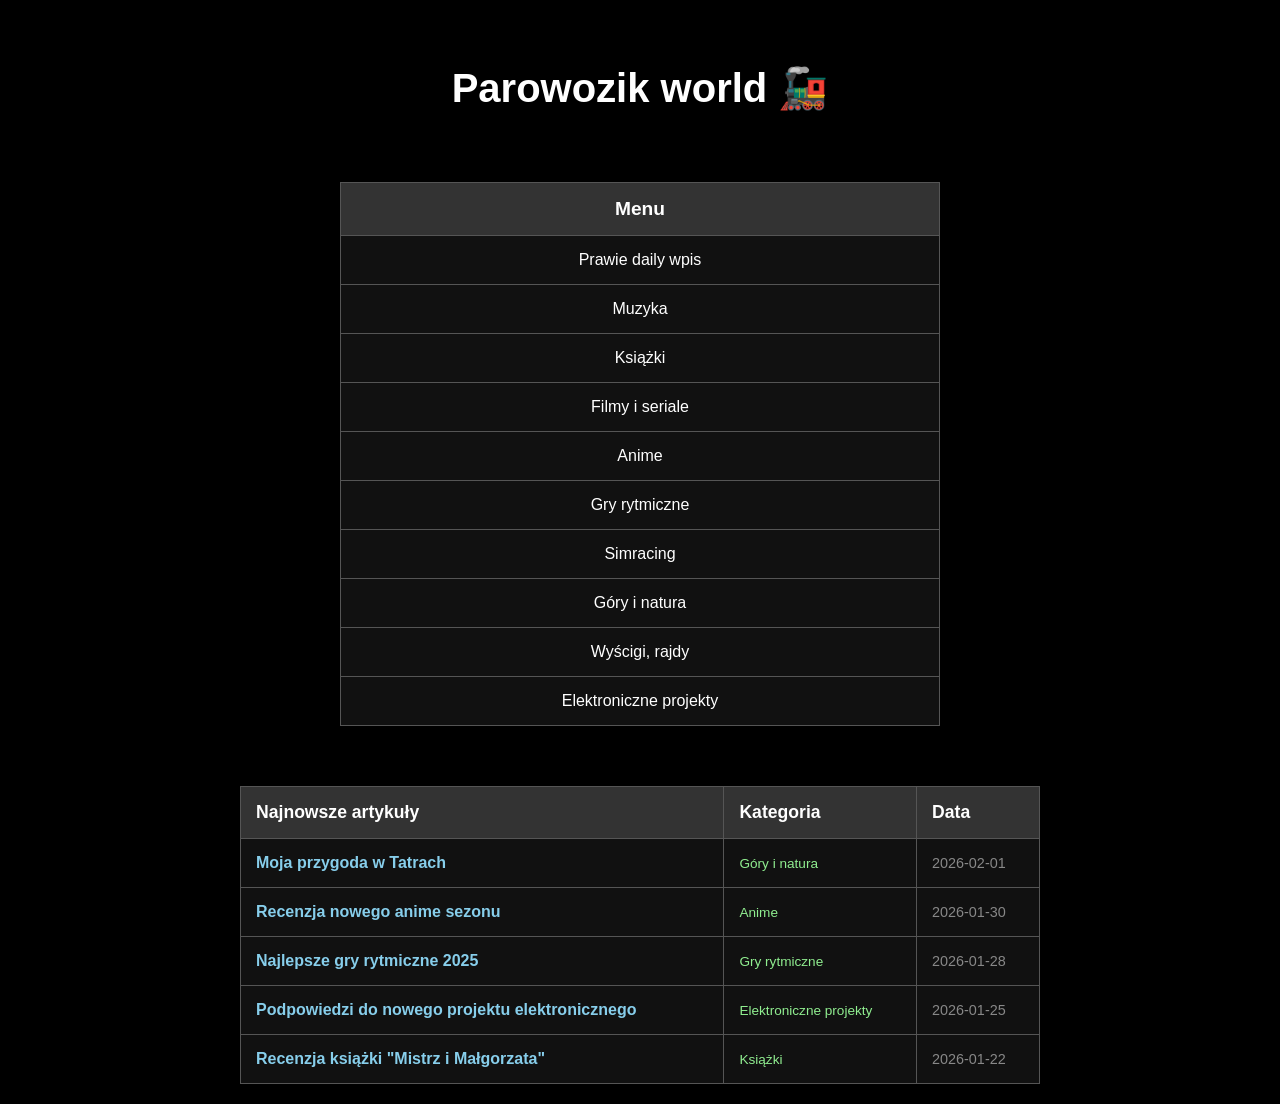
==== index.html @ 28fb890e "Pierwsza strona" ====
<!DOCTYPE html>
<html lang="pl">
<head>
    <meta charset="UTF-8">
    <meta name="viewport" content="width=device-width, initial-scale=1.0">
    <title>Parowozik world</title>
    <style>
        * {
            margin: 0;
            padding: 0;
            box-sizing: border-box;
        }

        body {
            background-color: #000000;
            color: #ffffff;
            font-family: Arial, sans-serif;
            min-height: 100vh;
            display: flex;
            flex-direction: column;
            align-items: center;
            padding: 20px;
        }

        .logo {
            margin-top: 30px;
            margin-bottom: 50px;
            text-align: center;
        }

        .logo img {
            max-width: 200px;
            height: auto;
        }

        .logo h1 {
            font-size: 2.5em;
            margin-top: 15px;
        }

        .menu {
            margin-top: 20px;
            border-collapse: collapse;
            width: 100%;
            max-width: 600px;
        }

        .menu th {
            background-color: #333333;
            padding: 15px;
            text-align: center;
            font-size: 1.2em;
            border: 1px solid #555555;
        }

        .menu td {
            padding: 15px;
            text-align: center;
            border: 1px solid #555555;
            background-color: #111111;
            cursor: pointer;
            transition: background-color 0.3s ease;
        }

        .menu td:hover {
            background-color: #333333;
        }

        .menu td a {
            color: #ffffff;
            text-decoration: none;
            display: block;
        }

        .menu td a:hover {
            text-decoration: underline;
        }

        .articles {
            margin-top: 60px;
            border-collapse: collapse;
            width: 100%;
            max-width: 800px;
        }

        .articles th {
            background-color: #333333;
            padding: 15px;
            text-align: left;
            font-size: 1.1em;
            border: 1px solid #555555;
        }

        .articles td {
            padding: 15px;
            border: 1px solid #555555;
            background-color: #111111;
        }

        .articles tr:hover {
            background-color: #1a1a1a;
        }

        .article-title {
            color: #87ceeb;
            font-weight: bold;
            cursor: pointer;
        }

        .article-title:hover {
            text-decoration: underline;
            color: #00bfff;
        }

        .article-date {
            color: #888888;
            font-size: 0.9em;
        }

        .article-category {
            color: #90ee90;
            font-size: 0.85em;
        }

        .snowflake {
            position: fixed;
            top: -10px;
            pointer-events: none;
            user-select: none;
            animation: fall linear forwards;
            width: 4px;
            height: 4px;
            background-color: #ffffff;
        }

        @keyframes fall {
            0% {
                transform: translateY(0) translateX(0);
                opacity: 1;
            }
            25% {
                transform: translateY(25vh) translateX(20px);
            }
            50% {
                transform: translateY(50vh) translateX(-15px);
            }
            75% {
                transform: translateY(75vh) translateX(25px);
            }
            100% {
                transform: translateY(100vh) translateX(0);
                opacity: 0;
            }
        }
    </style>
</head>
<body>
    <div class="logo">
        <h1>Parowozik world 🚂</h1>
    </div>

    <table class="menu">
        <thead>
            <tr>
                <th>Menu</th>
            </tr>
        </thead>
        <tbody>
             <tr>
                <td><a href="#about">Prawie daily wpis</a></td>
            </tr>
            <tr>
                <td><a href="#about">Muzyka</a></td>
            </tr>
            <tr>
                <td><a href="#projects">Książki</a></td>
            </tr>
            <tr>
                <td><a href="#blog">Filmy i seriale</a></td>
            </tr>
            <tr>
                <td><a href="#contact">Anime</a></td>
            </tr>
            <tr>
                <td><a href="#gallery">Gry rytmiczne</a></td>
            </tr>
             <tr>
                <td><a href="#gallery">Simracing</a></td>
            </tr>
             <tr>
                <td><a href="#gallery">Góry i natura</a></td>
            </tr>
             <tr>
                <td><a href="#gallery">Wyścigi, rajdy</a></td>
            </tr>
             <tr>
                <td><a href="#gallery">Elektroniczne projekty</a></td>
            </tr>
        </tbody>
    </table>

    <table class="articles">
        <thead>
            <tr>
                <th>Najnowsze artykuły</th>
                <th>Kategoria</th>
                <th>Data</th>
            </tr>
        </thead>
        <tbody>
            <tr>
                <td><span class="article-title">Moja przygoda w Tatrach</span></td>
                <td><span class="article-category">Góry i natura</span></td>
                <td><span class="article-date">2026-02-01</span></td>
            </tr>
            <tr>
                <td><span class="article-title">Recenzja nowego anime sezonu</span></td>
                <td><span class="article-category">Anime</span></td>
                <td><span class="article-date">2026-01-30</span></td>
            </tr>
            <tr>
                <td><span class="article-title">Najlepsze gry rytmiczne 2025</span></td>
                <td><span class="article-category">Gry rytmiczne</span></td>
                <td><span class="article-date">2026-01-28</span></td>
            </tr>
            <tr>
                <td><span class="article-title">Podpowiedzi do nowego projektu elektronicznego</span></td>
                <td><span class="article-category">Elektroniczne projekty</span></td>
                <td><span class="article-date">2026-01-25</span></td>
            </tr>
            <tr>
                <td><span class="article-title">Recenzja książki "Mistrz i Małgorzata"</span></td>
                <td><span class="article-category">Książki</span></td>
                <td><span class="article-date">2026-01-22</span></td>
            </tr>
        </tbody>
    </table>

    <script>
        function createSnow() {
            const snowflake = document.createElement('div');
            snowflake.classList.add('snowflake');
            
            // Random horizontal position
            snowflake.style.left = Math.random() * window.innerWidth + 'px';
            snowflake.style.animationDuration = Math.random() * 4 + 3 + 's';
            
            document.body.appendChild(snowflake);
            
            // Remove snowflake after it falls off screen
            setTimeout(() => snowflake.remove(), 8000);
        }
        
        // Create snowflakes continuously
        setInterval(createSnow, 100);
    </script>
</body>
</html>
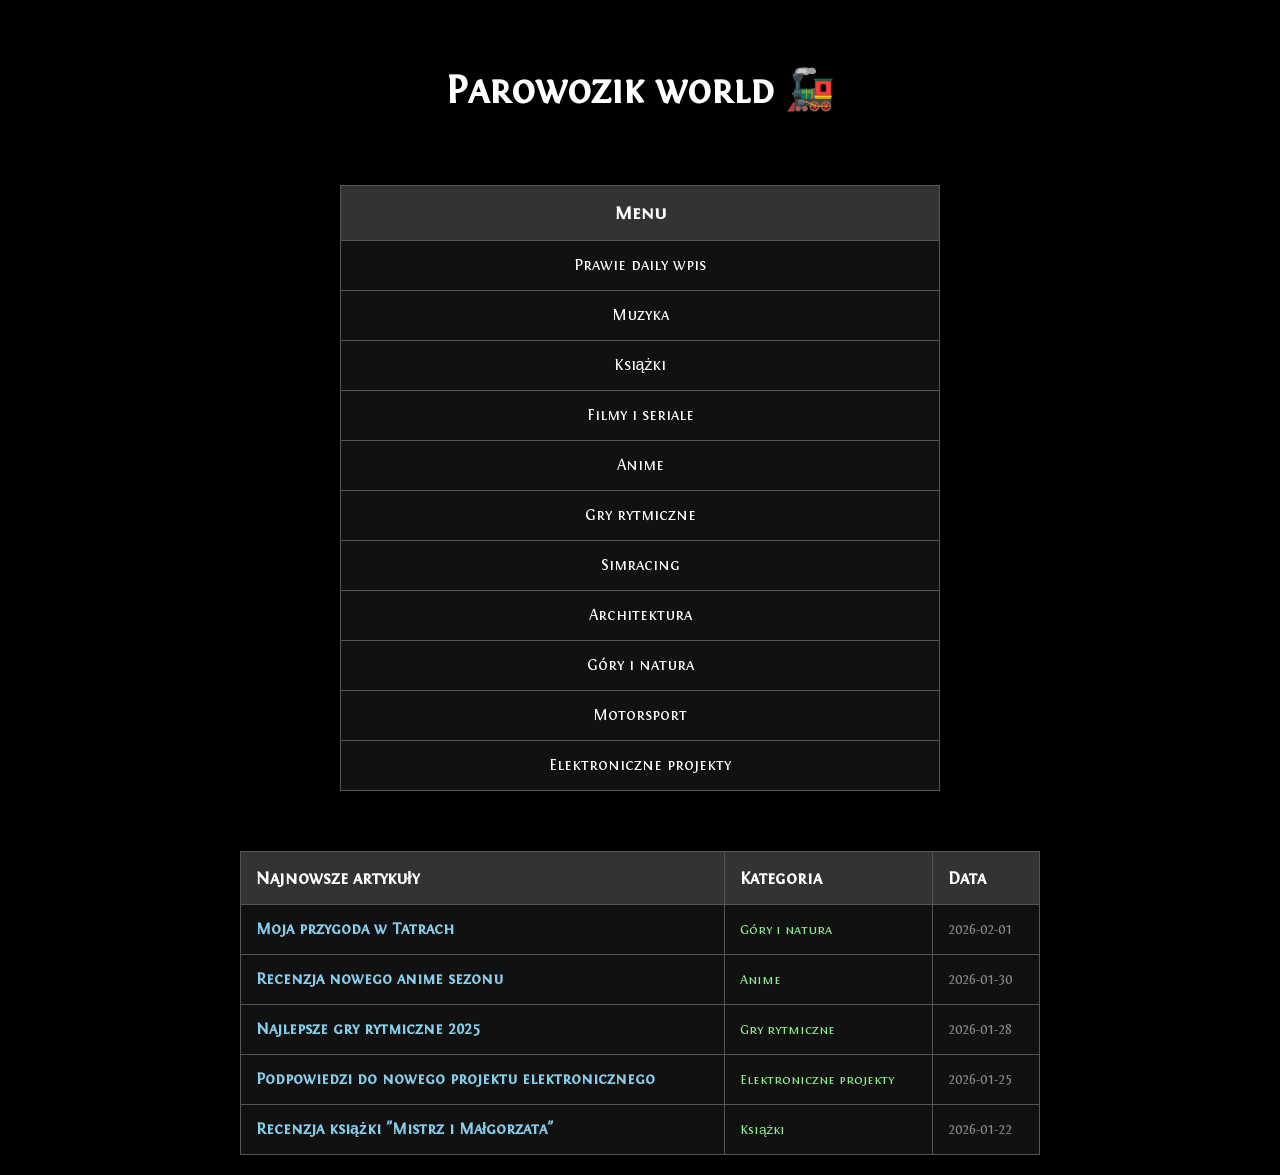
==== commit 559a1304: "Pierwsza strona Dodałem osobny css i js. Logo odnosi do głównej strony. Font to Fontin. Można teraz " ====
--- a/index.html
+++ b/index.html
@@ -1,162 +1,19 @@
 <!DOCTYPE html>
 <html lang="pl">
 <head>
+
     <meta charset="UTF-8">
     <meta name="viewport" content="width=device-width, initial-scale=1.0">
     <title>Parowozik world</title>
-    <style>
-        * {
-            margin: 0;
-            padding: 0;
-            box-sizing: border-box;
-        }
+    <link rel="stylesheet" href="styles.css">
 
-        body {
-            background-color: #000000;
-            color: #ffffff;
-            font-family: Arial, sans-serif;
-            min-height: 100vh;
-            display: flex;
-            flex-direction: column;
-            align-items: center;
-            padding: 20px;
-        }
-
-        .logo {
-            margin-top: 30px;
-            margin-bottom: 50px;
-            text-align: center;
-        }
-
-        .logo img {
-            max-width: 200px;
-            height: auto;
-        }
-
-        .logo h1 {
-            font-size: 2.5em;
-            margin-top: 15px;
-        }
-
-        .menu {
-            margin-top: 20px;
-            border-collapse: collapse;
-            width: 100%;
-            max-width: 600px;
-        }
-
-        .menu th {
-            background-color: #333333;
-            padding: 15px;
-            text-align: center;
-            font-size: 1.2em;
-            border: 1px solid #555555;
-        }
-
-        .menu td {
-            padding: 15px;
-            text-align: center;
-            border: 1px solid #555555;
-            background-color: #111111;
-            cursor: pointer;
-            transition: background-color 0.3s ease;
-        }
-
-        .menu td:hover {
-            background-color: #333333;
-        }
-
-        .menu td a {
-            color: #ffffff;
-            text-decoration: none;
-            display: block;
-        }
-
-        .menu td a:hover {
-            text-decoration: underline;
-        }
-
-        .articles {
-            margin-top: 60px;
-            border-collapse: collapse;
-            width: 100%;
-            max-width: 800px;
-        }
-
-        .articles th {
-            background-color: #333333;
-            padding: 15px;
-            text-align: left;
-            font-size: 1.1em;
-            border: 1px solid #555555;
-        }
-
-        .articles td {
-            padding: 15px;
-            border: 1px solid #555555;
-            background-color: #111111;
-        }
-
-        .articles tr:hover {
-            background-color: #1a1a1a;
-        }
-
-        .article-title {
-            color: #87ceeb;
-            font-weight: bold;
-            cursor: pointer;
-        }
-
-        .article-title:hover {
-            text-decoration: underline;
-            color: #00bfff;
-        }
-
-        .article-date {
-            color: #888888;
-            font-size: 0.9em;
-        }
-
-        .article-category {
-            color: #90ee90;
-            font-size: 0.85em;
-        }
-
-        .snowflake {
-            position: fixed;
-            top: -10px;
-            pointer-events: none;
-            user-select: none;
-            animation: fall linear forwards;
-            width: 4px;
-            height: 4px;
-            background-color: #ffffff;
-        }
-
-        @keyframes fall {
-            0% {
-                transform: translateY(0) translateX(0);
-                opacity: 1;
-            }
-            25% {
-                transform: translateY(25vh) translateX(20px);
-            }
-            50% {
-                transform: translateY(50vh) translateX(-15px);
-            }
-            75% {
-                transform: translateY(75vh) translateX(25px);
-            }
-            100% {
-                transform: translateY(100vh) translateX(0);
-                opacity: 0;
-            }
-        }
-    </style>
 </head>
 <body>
+
     <div class="logo">
-        <h1>Parowozik world 🚂</h1>
+            <a href="index.html" style="text-decoration: none; color: inherit;">
+                <h1>Parowozik world 🚂</h1>
+            </a>
     </div>
 
     <table class="menu">
@@ -167,34 +24,37 @@
         </thead>
         <tbody>
              <tr>
-                <td><a href="#about">Prawie daily wpis</a></td>
+                <td><a href="daily.html">Prawie daily wpis</a></td>
             </tr>
             <tr>
-                <td><a href="#about">Muzyka</a></td>
+                <td><a href="muzyka.html">Muzyka</a></td>
             </tr>
             <tr>
-                <td><a href="#projects">Książki</a></td>
+                <td><a href="ksiazki.html">Książki</a></td>
             </tr>
             <tr>
-                <td><a href="#blog">Filmy i seriale</a></td>
+                <td><a href="filmy.html">Filmy i seriale</a></td>
             </tr>
             <tr>
-                <td><a href="#contact">Anime</a></td>
+                <td><a href="anime.html">Anime</a></td>
             </tr>
             <tr>
-                <td><a href="#gallery">Gry rytmiczne</a></td>
+                <td><a href="rytmiczne.html">Gry rytmiczne</a></td>
             </tr>
              <tr>
-                <td><a href="#gallery">Simracing</a></td>
+                <td><a href="simracing.html">Simracing</a></td>
+            </tr>
+            <tr>
+                <td><a href="architektura.html">Architektura</a></td>
             </tr>
              <tr>
-                <td><a href="#gallery">Góry i natura</a></td>
+                <td><a href="wycieczki.html">Góry i natura</a></td>
             </tr>
              <tr>
-                <td><a href="#gallery">Wyścigi, rajdy</a></td>
+                <td><a href="motorsport.html">Motorsport</a></td>
             </tr>
              <tr>
-                <td><a href="#gallery">Elektroniczne projekty</a></td>
+                <td><a href="projekty.html">Elektroniczne projekty</a></td>
             </tr>
         </tbody>
     </table>
@@ -236,23 +96,7 @@
         </tbody>
     </table>
 
-    <script>
-        function createSnow() {
-            const snowflake = document.createElement('div');
-            snowflake.classList.add('snowflake');
-            
-            // Random horizontal position
-            snowflake.style.left = Math.random() * window.innerWidth + 'px';
-            snowflake.style.animationDuration = Math.random() * 4 + 3 + 's';
-            
-            document.body.appendChild(snowflake);
-            
-            // Remove snowflake after it falls off screen
-            setTimeout(() => snowflake.remove(), 8000);
-        }
-        
-        // Create snowflakes continuously
-        setInterval(createSnow, 100);
-    </script>
+    <script src="scripts.js"></script>
+
 </body>
 </html>
--- a/styles.css
+++ b/styles.css
@@ -0,0 +1,155 @@
+* {
+    margin: 0;
+    padding: 0;
+    box-sizing: border-box;
+}
+
+@font-face {
+    font-family: 'Fontin';
+    src: url('fonts/Fontin-SmallCaps.woff2') format('woff2');
+    font-weight: 400;
+    font-style: normal;
+    font-display: swap;
+}
+
+body {
+    background-color: #000000;
+    color: #ffffff;
+    font-family: 'Fontin', Arial, sans-serif;
+    min-height: 100vh;
+    display: flex;
+    flex-direction: column;
+    align-items: center;
+    padding: 20px;
+}
+
+.logo {
+    margin-top: 30px;
+    margin-bottom: 50px;
+    text-align: center;
+}
+
+.logo img {
+    max-width: 200px;
+    height: auto;
+}
+
+.logo h1 {
+    font-size: 2.5em;
+    margin-top: 15px;
+}
+
+.menu {
+    margin-top: 20px;
+    border-collapse: collapse;
+    width: 100%;
+    max-width: 600px;
+}
+
+.menu th {
+    background-color: #333333;
+    padding: 15px;
+    text-align: center;
+    font-size: 1.2em;
+    border: 1px solid #555555;
+}
+
+.menu td {
+    padding: 15px;
+    text-align: center;
+    border: 1px solid #555555;
+    background-color: #111111;
+    cursor: pointer;
+    transition: background-color 0.3s ease;
+}
+
+.menu td:hover {
+    background-color: #333333;
+}
+
+.menu td a {
+    color: #ffffff;
+    text-decoration: none;
+    display: block;
+}
+
+.menu td a:hover {
+    text-decoration: underline;
+}
+
+.articles {
+    margin-top: 60px;
+    border-collapse: collapse;
+    width: 100%;
+    max-width: 800px;
+}
+
+.articles th {
+    background-color: #333333;
+    padding: 15px;
+    text-align: left;
+    font-size: 1.1em;
+    border: 1px solid #555555;
+}
+
+.articles td {
+    padding: 15px;
+    border: 1px solid #555555;
+    background-color: #111111;
+}
+
+.articles tr:hover {
+    background-color: #1a1a1a;
+}
+
+.article-title {
+    color: #87ceeb;
+    font-weight: bold;
+    cursor: pointer;
+}
+
+.article-title:hover {
+    text-decoration: underline;
+    color: #00bfff;
+}
+
+.article-date {
+    color: #888888;
+    font-size: 0.9em;
+}
+
+.article-category {
+    color: #90ee90;
+    font-size: 0.85em;
+}
+
+.snowflake {
+    position: fixed;
+    top: -10px;
+    pointer-events: none;
+    user-select: none;
+    animation: fall linear forwards;
+    width: 4px;
+    height: 4px;
+    background-color: #ffffff;
+}
+
+@keyframes fall {
+    0% {
+        transform: translateY(0) translateX(0);
+        opacity: 1;
+    }
+    25% {
+        transform: translateY(25vh) translateX(20px);
+    }
+    50% {
+        transform: translateY(50vh) translateX(-15px);
+    }
+    75% {
+        transform: translateY(75vh) translateX(25px);
+    }
+    100% {
+        transform: translateY(100vh) translateX(0);
+        opacity: 0;
+    }
+}
